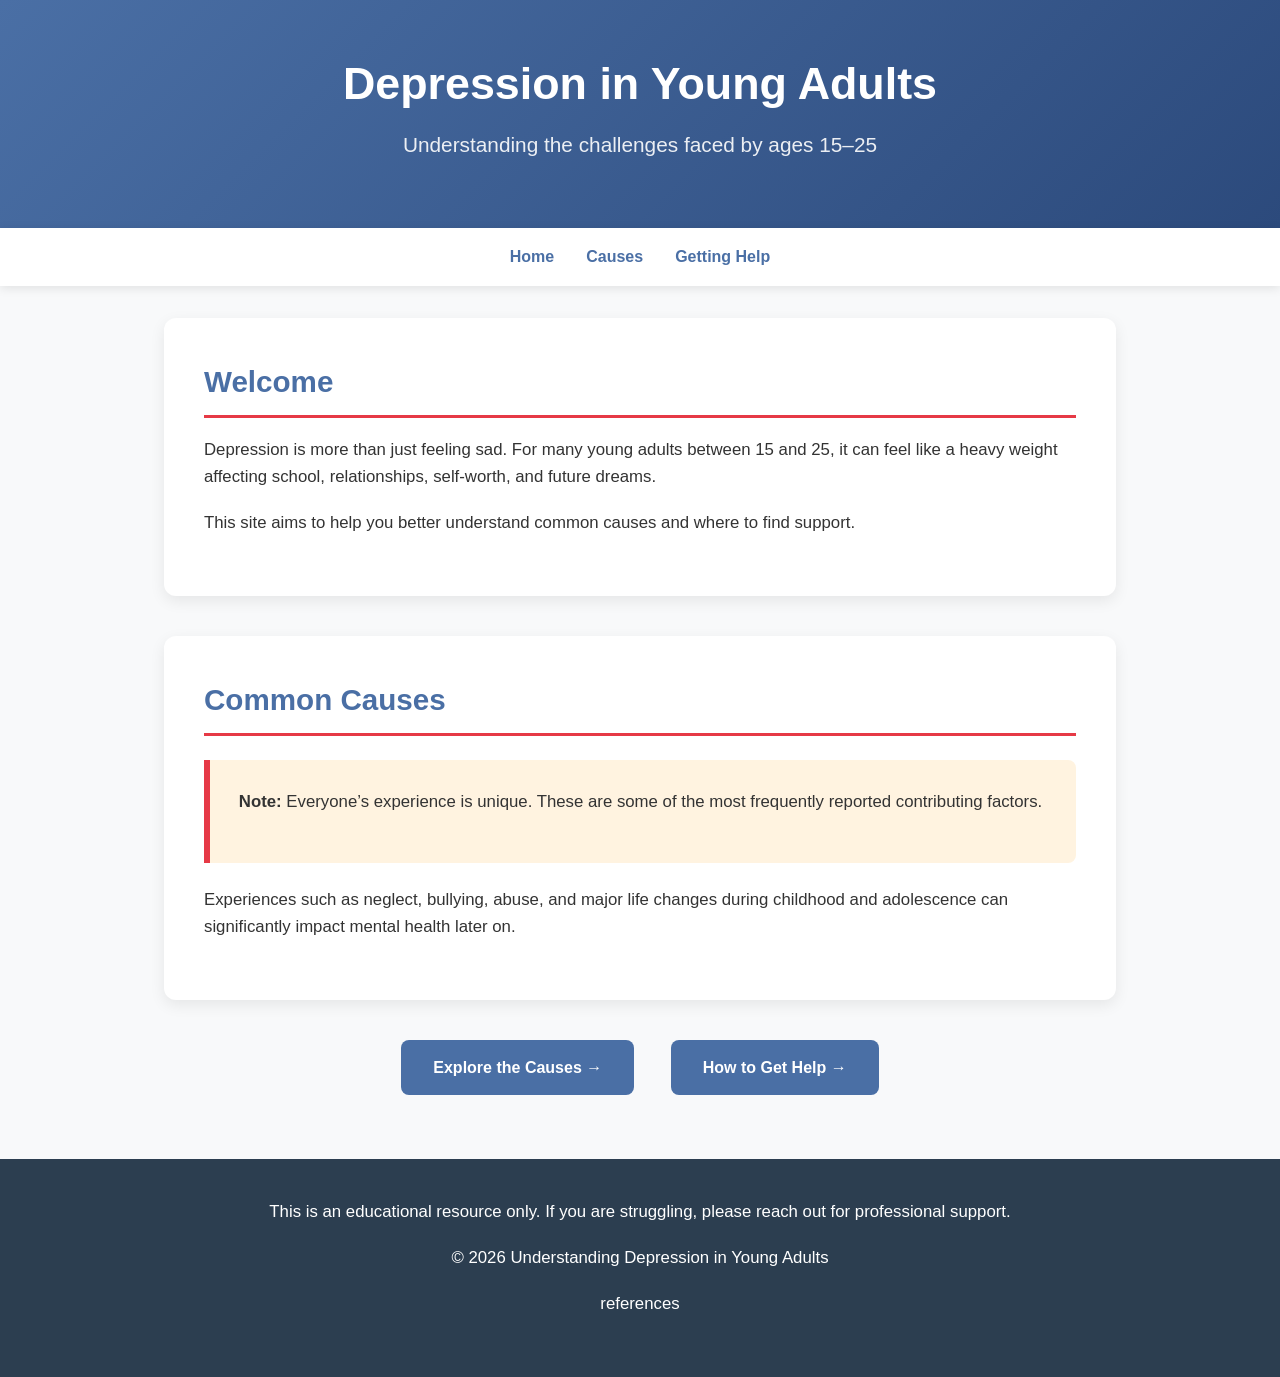
==== index.html @ 9e3a5f0a "test" ====
<!DOCTYPE html>
<html lang="en">
<head>
    <meta charset="UTF-8">
    <meta name="viewport" content="width=device-width, initial-scale=1.0">
    <title>Understanding Depression in Young Adults</title>
    <link rel="stylesheet" href="styles.css">
</head>
<body>

    <header>
        <h1>Depression in Young Adults</h1>
        <p>Understanding the challenges faced by ages 15–25</p>
    </header>

    <nav>
        <ul>
            <li><a href="index.html">Home</a></li>
            <li><a href="causes.html">Causes</a></li>
            <li><a href="help.html">Getting Help</a></li>
        </ul>
    </nav>

    <main>
        <section>
            <h2>Welcome</h2>
            <p>Depression is more than just feeling sad. For many young adults between 15 and 25, it can feel like a heavy weight affecting school, relationships, self-worth, and future dreams.</p>
            <p>This site aims to help you better understand common causes and where to find support.</p>
        </section>

        <section>
            <h2>Common Causes</h2>
            <div class="highlight">
                <p><strong>Note:</strong> Everyone’s experience is unique. These are some of the most frequently reported contributing factors.</p>
            </div>
            <p>Experiences such as neglect, bullying, abuse, and major life changes during childhood and adolescence can significantly impact mental health later on.</p>
        </section>

        <div class="links">
            <a href="causes.html">Explore the Causes →</a>
            <a href="help.html">How to Get Help →</a>
        </div>
    </main>

    <footer>
        <p>This is an educational resource only. If you are struggling, please reach out for professional support.</p>
        <p>&copy; 2026 Understanding Depression in Young Adults</p>

        <p>references</p>
         <a href="https://www.cambridge.org/core/journals/advances-in-psychiatric-treatment/article/depression-in-young-adults/B7DB64F1343880E4F19B30DA709D2FDB"></a>
           <a href="https://www.atlmentalhealth.com/post/depression-in-young-adults-how-common-is-it-and-why-early-warning-signs"></a>
    </footer>

</body>
</html>
---- styles.css ----
/* styles.css */
:root {
    --primary: #4a6fa5;
    --accent: #e63946;
    --dark: #2c3e50;
    --light: #f8f9fa;
}

* {
    margin: 0;
    padding: 0;
    box-sizing: border-box;
}

body {
    font-family: 'Segoe UI', Tahoma, Geneva, Verdana, sans-serif;
    line-height: 1.6;
    color: #333;
    background-color: var(--light);
}

header {
    background: linear-gradient(135deg, var(--primary), #2c4a7c);
    color: white;
    text-align: center;
    padding: 3rem 1rem;
}

header h1 {
    font-size: 2.8rem;
    margin-bottom: 0.5rem;
}

header p {
    font-size: 1.3rem;
    opacity: 0.9;
}

nav {
    background: #fff;
    box-shadow: 0 2px 10px rgba(0,0,0,0.1);
    position: sticky;
    top: 0;
    z-index: 100;
}

nav ul {
    display: flex;
    justify-content: center;
    list-style: none;
    padding: 1rem 0;
    gap: 2rem;
}

nav ul li a {
    text-decoration: none;
    color: var(--primary);
    font-weight: 600;
    transition: color 0.3s ease;
}

nav ul li a:hover {
    color: var(--accent);
}

main {
    max-width: 1000px;
    margin: 2rem auto;
    padding: 0 1.5rem;
}

section {
    background: white;
    margin-bottom: 2.5rem;
    padding: 2.5rem;
    border-radius: 12px;
    box-shadow: 0 5px 15px rgba(0,0,0,0.08);
}

h2 {
    color: var(--primary);
    margin-bottom: 1.2rem;
    border-bottom: 3px solid var(--accent);
    padding-bottom: 0.6rem;
    font-size: 1.85rem;
}

p {
    margin-bottom: 1.2rem;
    font-size: 1.05rem;
}

.highlight {
    background-color: #fff3e0;
    padding: 1.8rem;
    border-left: 6px solid var(--accent);
    margin: 1.5rem 0;
    border-radius: 0 8px 8px 0;
}

.links {
    margin-top: 2.5rem;
    text-align: center;
}

.links a {
    display: inline-block;
    margin: 0 1rem;
    padding: 0.9rem 2rem;
    background: var(--primary);
    color: white;
    text-decoration: none;
    border-radius: 8px;
    font-weight: 600;
    transition: all 0.3s ease;
}

.links a:hover {
    background: var(--accent);
    transform: translateY(-4px);
    box-shadow: 0 8px 15px rgba(230, 57, 70, 0.3);
}

footer {
    background: var(--dark);
    color: white;
    text-align: center;
    padding: 2.5rem 1rem;
    margin-top: 4rem;
}

/* Responsive Design */
@media (max-width: 768px) {
    header h1 {
        font-size: 2.2rem;
    }
    nav ul {
        flex-direction: column;
        gap: 1rem;
        text-align: center;
    }
}
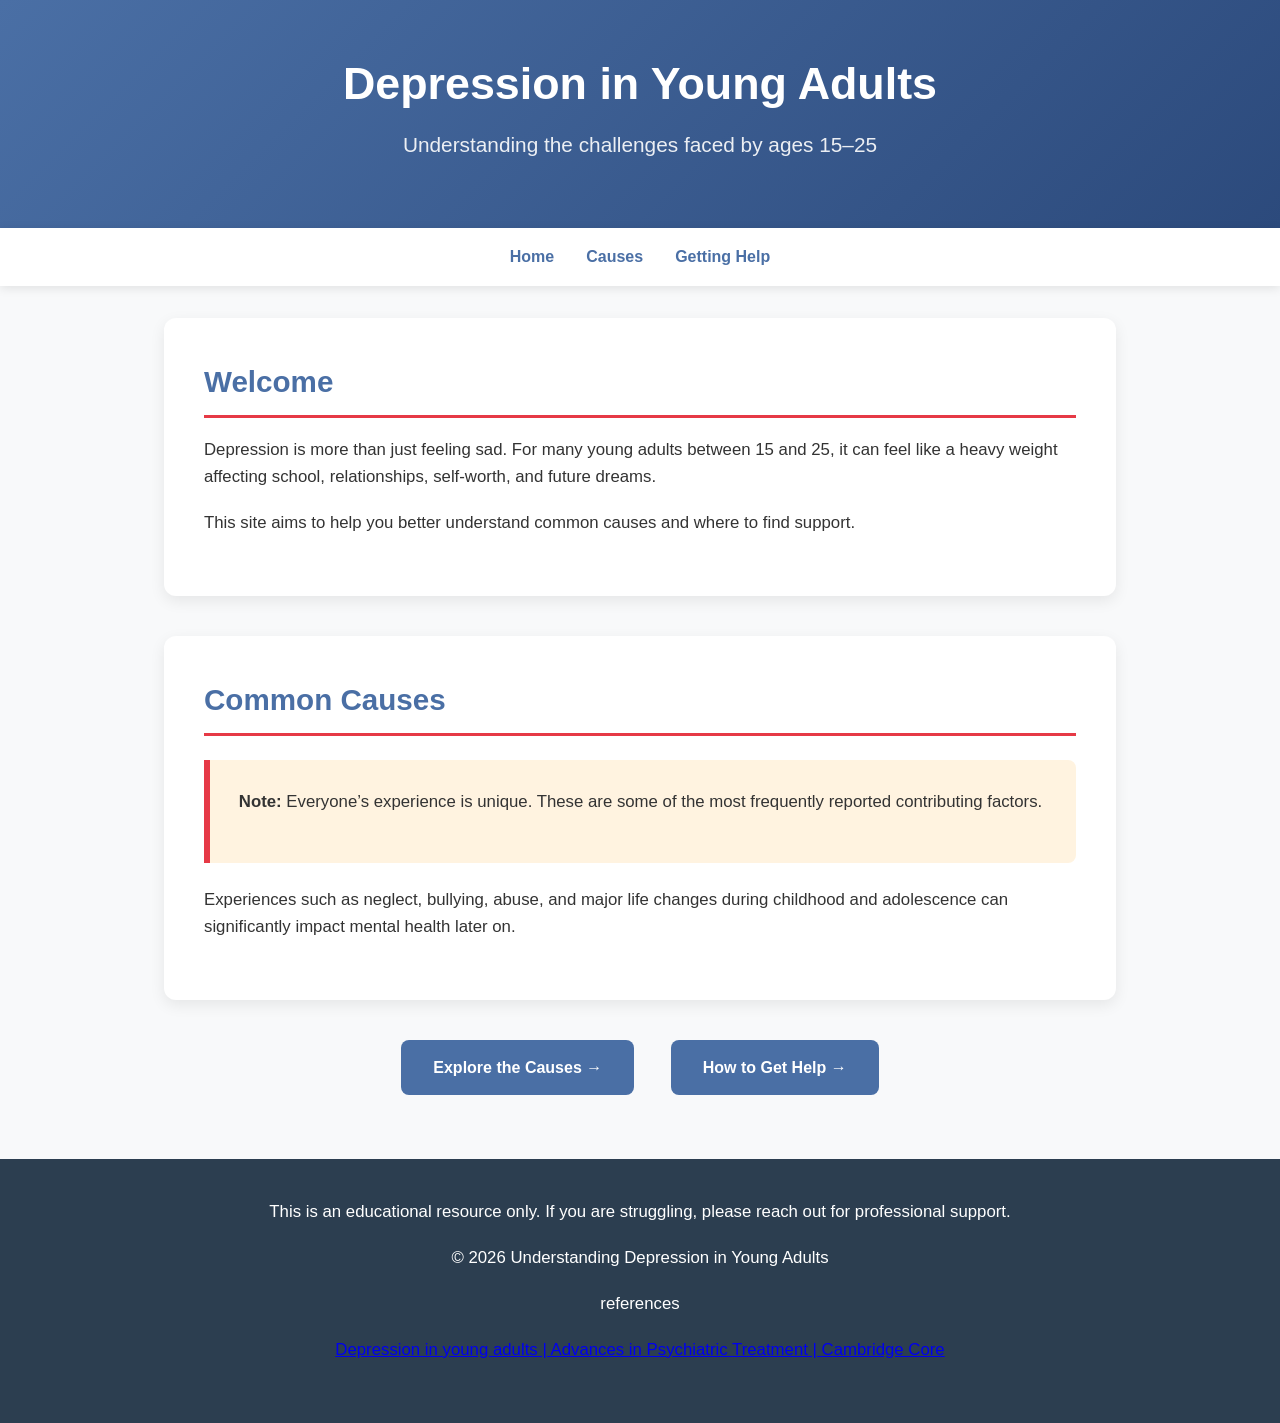
==== commit 16598e6f: "test 3" ====
--- a/index.html
+++ b/index.html
@@ -46,9 +46,16 @@
         <p>This is an educational resource only. If you are struggling, please reach out for professional support.</p>
         <p>&copy; 2026 Understanding Depression in Young Adults</p>
 
-        <p>references</p>
-         <a href="https://www.cambridge.org/core/journals/advances-in-psychiatric-treatment/article/depression-in-young-adults/B7DB64F1343880E4F19B30DA709D2FDB"></a>
-           <a href="https://www.atlmentalhealth.com/post/depression-in-young-adults-how-common-is-it-and-why-early-warning-signs"></a>
+        <p>references
+            <p>
+        <a href="https://www.cambridge.org/core/journals/advances-in-psychiatric-treatment/article/depression-in-young-adults/B7DB64F1343880E4F19B30DA709D2FDB" 
+           target="_blank" 
+           rel="noopener noreferrer">
+            Depression in young adults | Advances in Psychiatric Treatment | Cambridge Core
+        </a>
+    </p>
+        </p>
+       
     </footer>
 
 </body>
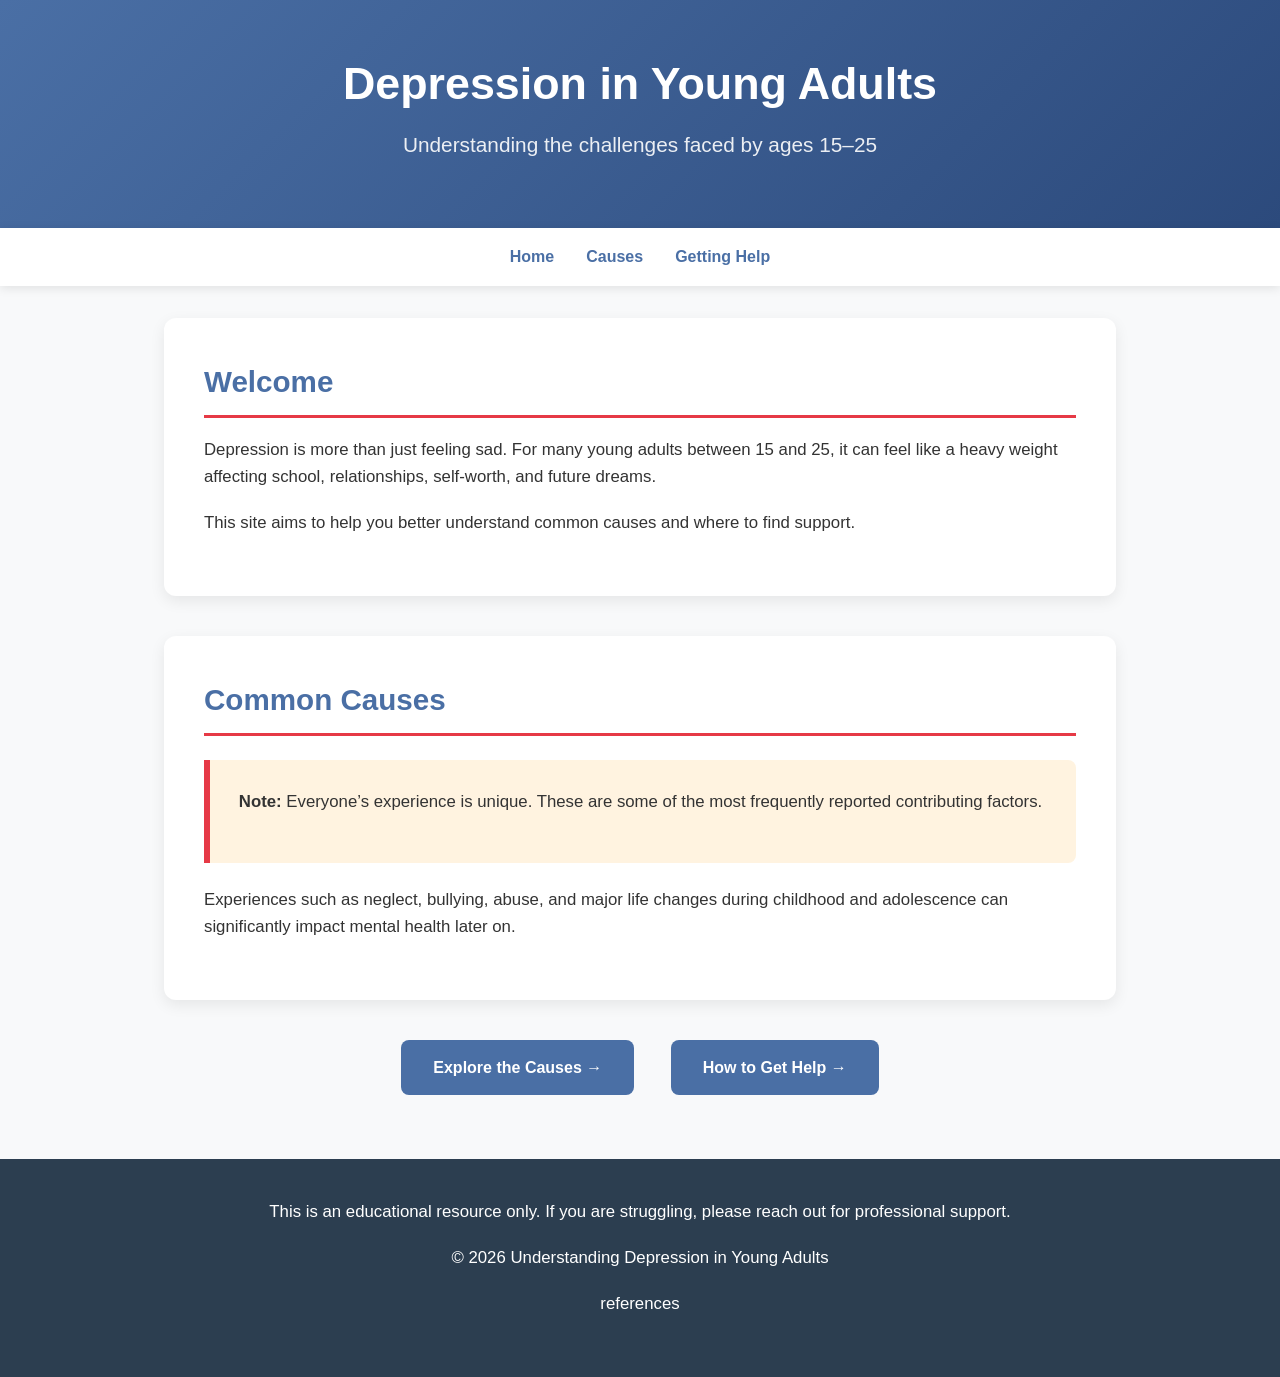
==== commit 6359d6e5: "there" ====
--- a/index.html
+++ b/index.html
@@ -51,8 +51,11 @@
         <a href="https://www.cambridge.org/core/journals/advances-in-psychiatric-treatment/article/depression-in-young-adults/B7DB64F1343880E4F19B30DA709D2FDB" 
            target="_blank" 
            rel="noopener noreferrer">
-            Depression in young adults | Advances in Psychiatric Treatment | Cambridge Core
+            
         </a>
+        <a href="https://www.atlmentalhealth.com/post/depression-in-young-adults-how-common-is-it-and-why-early-warning-signs"
+         target="_blank2"
+         rel="second ref"></a>
     </p>
         </p>
        
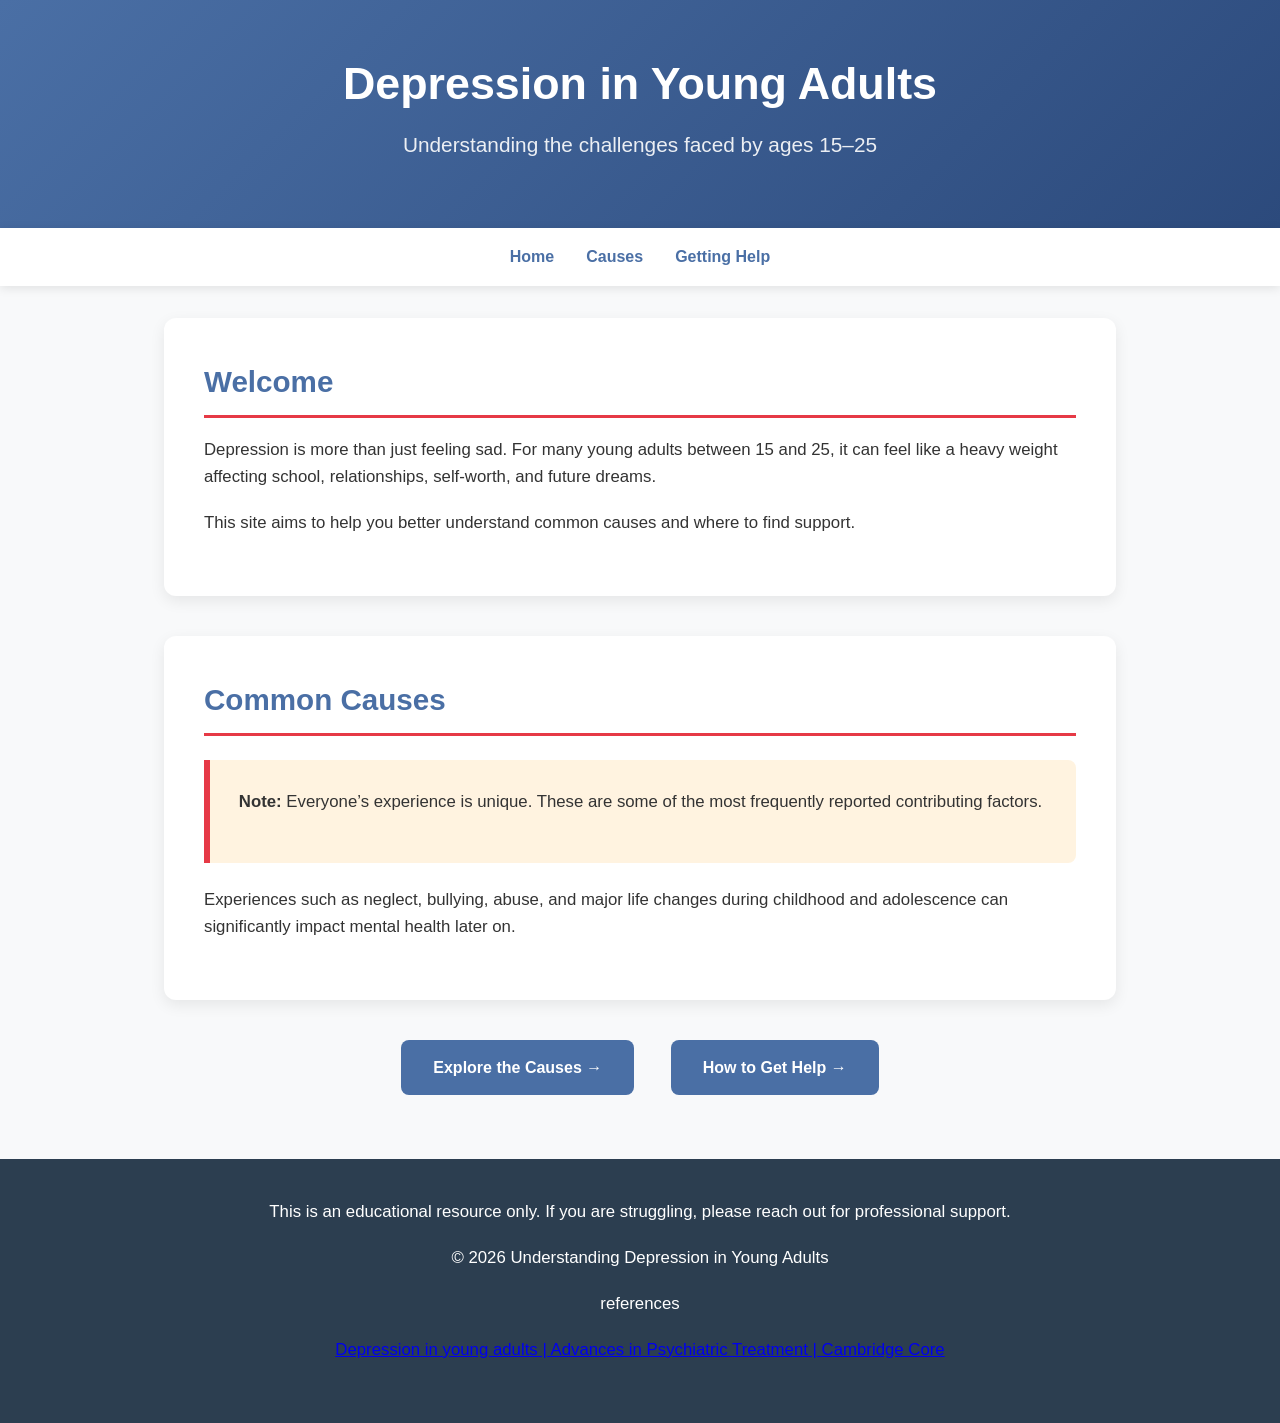
==== commit cd0a8964: "test" ====
--- a/index.html
+++ b/index.html
@@ -51,11 +51,11 @@
         <a href="https://www.cambridge.org/core/journals/advances-in-psychiatric-treatment/article/depression-in-young-adults/B7DB64F1343880E4F19B30DA709D2FDB" 
            target="_blank" 
            rel="noopener noreferrer">
-            
+            Depression in young adults | Advances in Psychiatric Treatment | Cambridge Core
         </a>
         <a href="https://www.atlmentalhealth.com/post/depression-in-young-adults-how-common-is-it-and-why-early-warning-signs"
-         target="_blank2"
-         rel="second ref"></a>
+        target="_blank2"
+        rel="secon apa"></a>
     </p>
         </p>
        
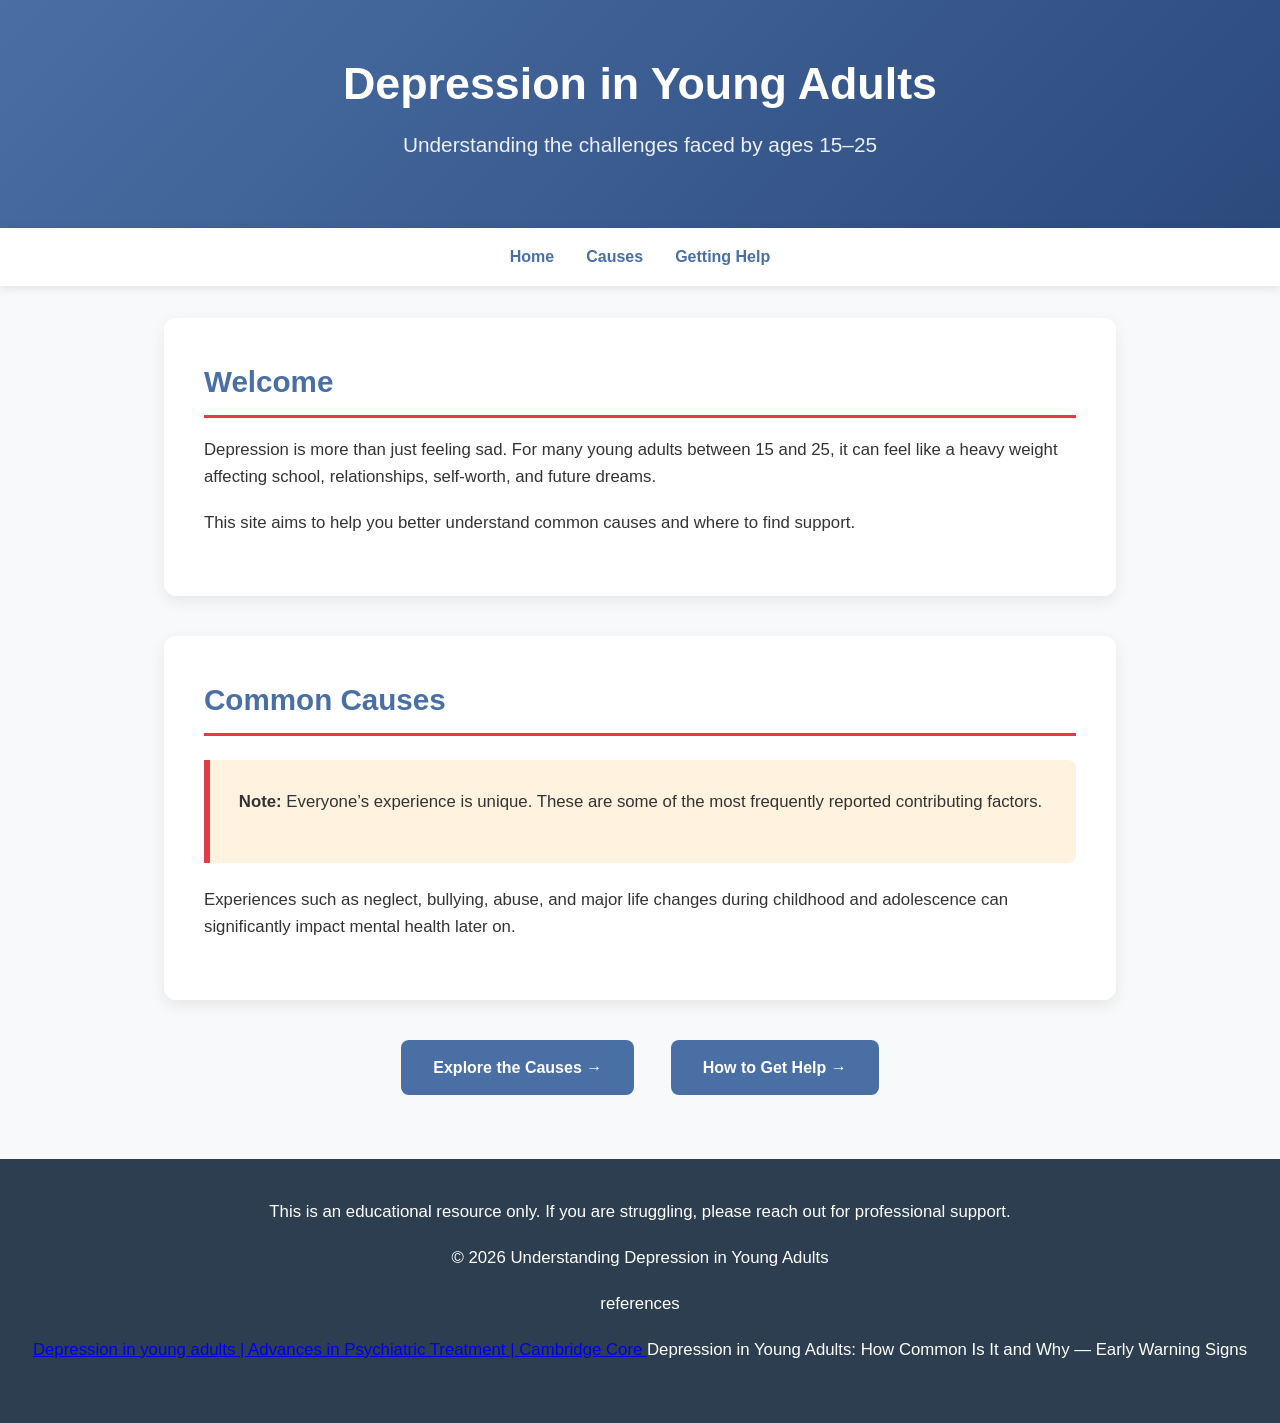
==== commit 3337f892: "third" ====
--- a/index.html
+++ b/index.html
@@ -56,6 +56,7 @@
         <a href="https://www.atlmentalhealth.com/post/depression-in-young-adults-how-common-is-it-and-why-early-warning-signs"
         target="_blank2"
         rel="secon apa"></a>
+        Depression in Young Adults: How Common Is It and Why — Early Warning Signs
     </p>
         </p>
        
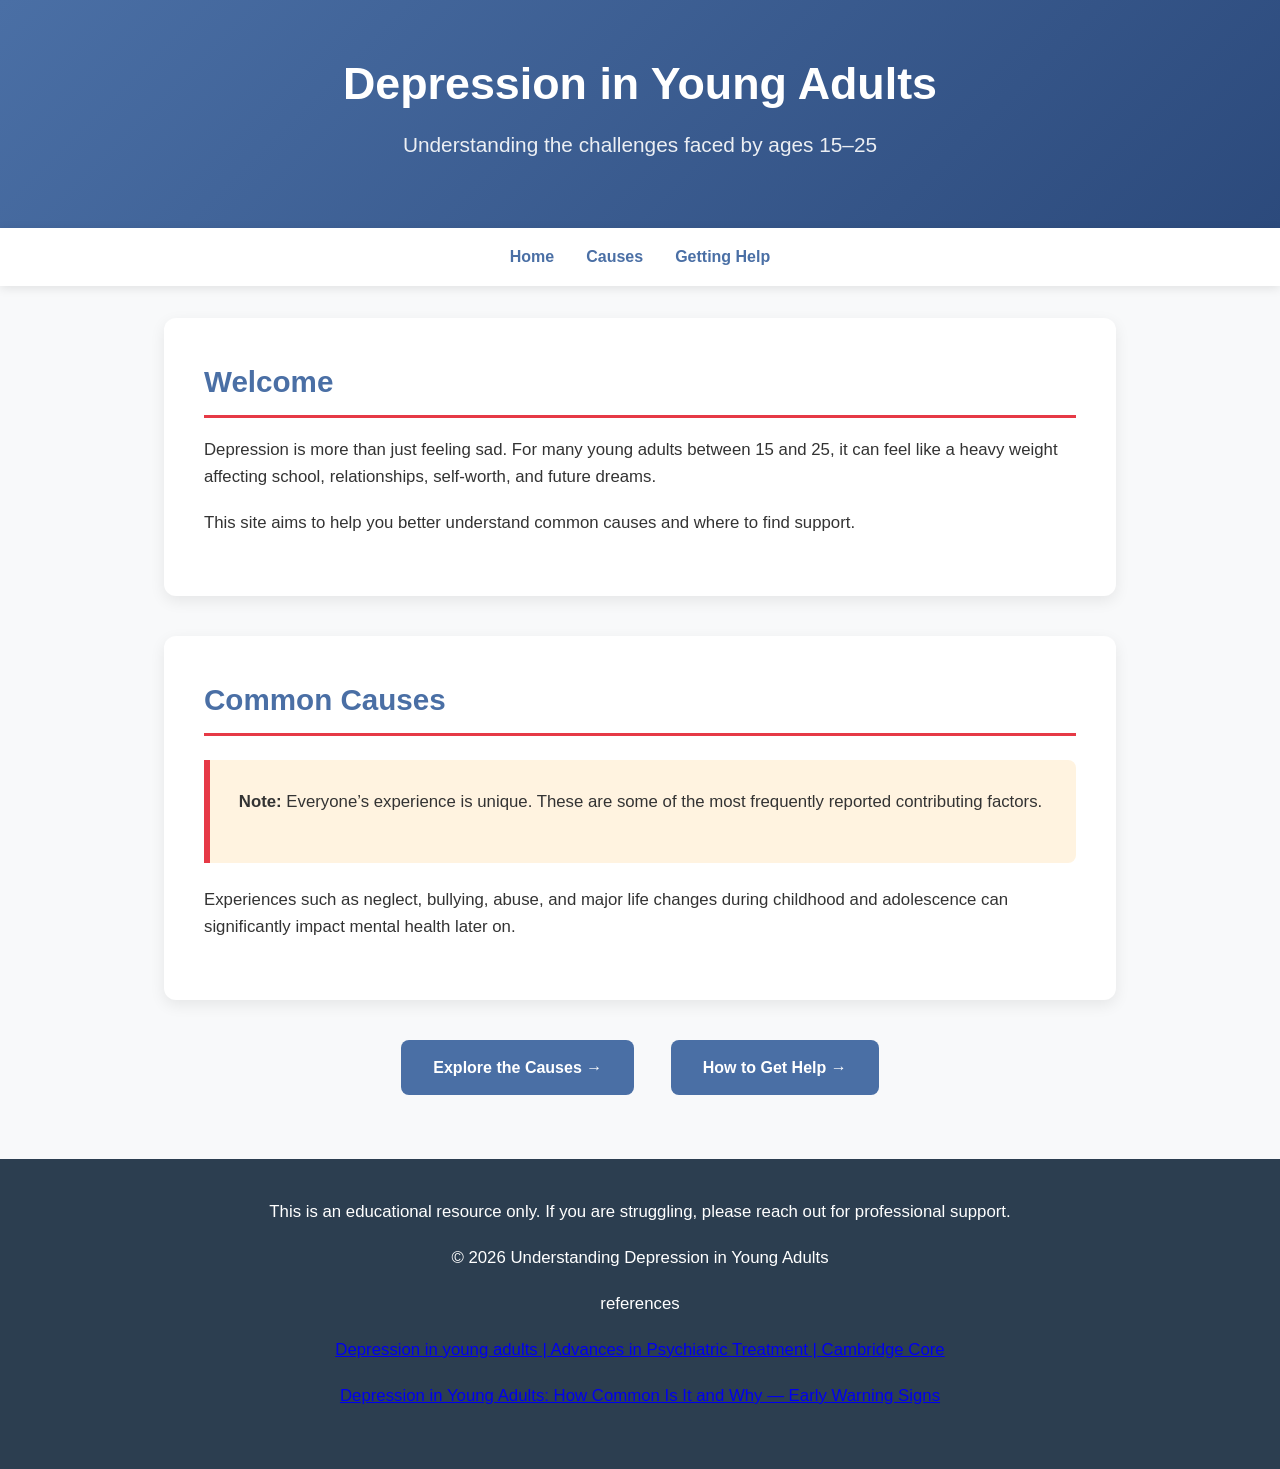
==== commit 56f3f9f6: "test" ====
--- a/index.html
+++ b/index.html
@@ -53,12 +53,15 @@
            rel="noopener noreferrer">
             Depression in young adults | Advances in Psychiatric Treatment | Cambridge Core
         </a>
-        <a href="https://www.atlmentalhealth.com/post/depression-in-young-adults-how-common-is-it-and-why-early-warning-signs"
-        target="_blank2"
-        rel="secon apa"></a>
-        Depression in Young Adults: How Common Is It and Why — Early Warning Signs
+      
     </p>
         </p>
+        <p>
+    <a href="https://www.atlmentalhealth.com/post/depression-in-young-adults-how-common-is-it-and-why-early-warning-signs" 
+   target="_blank" 
+   rel="noopener noreferrer">
+    Depression in Young Adults: How Common Is It and Why — Early Warning Signs
+</a></p>
        
     </footer>
 
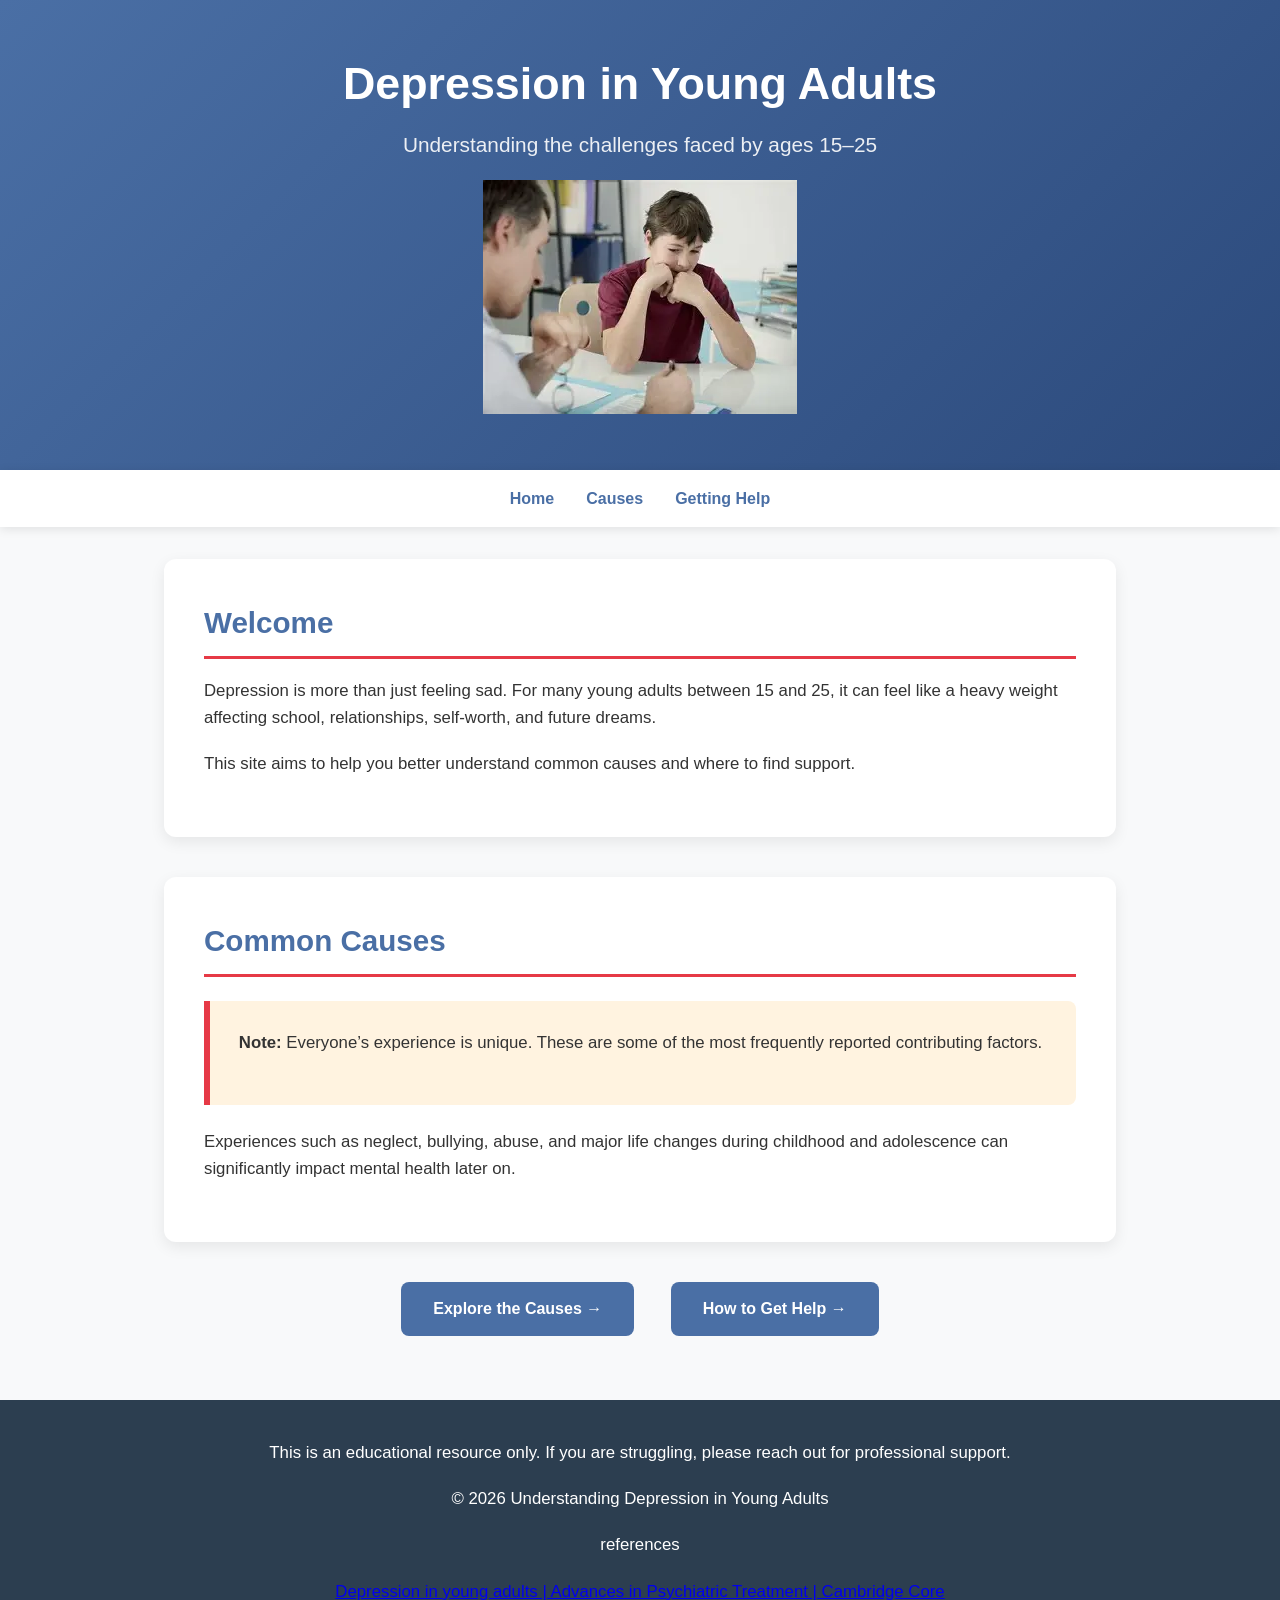
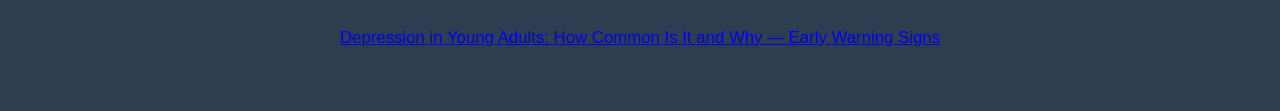
==== commit c2296f9f: "new mg" ====
--- a/index.html
+++ b/index.html
@@ -11,6 +11,7 @@
     <header>
         <h1>Depression in Young Adults</h1>
         <p>Understanding the challenges faced by ages 15–25</p>
+        <img src="img/dep1.png" alt="dep1">
     </header>
 
     <nav>
